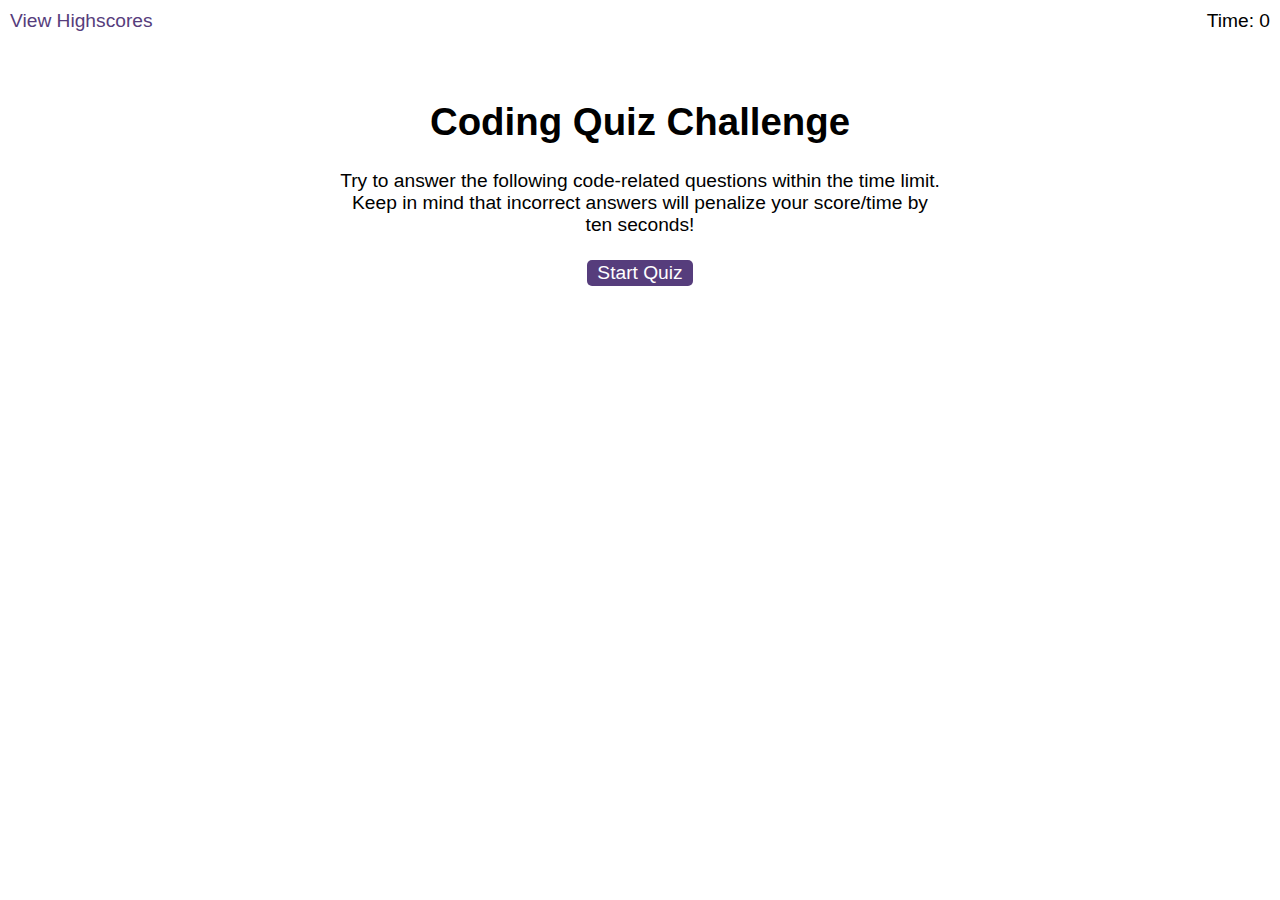
==== index.html @ 050cc0fb "Added logic code and questions js file and codes. Linked index.html to css and js files." ====
<!DOCTYPE html>
<html lang="en-gb">
  <head>
    <meta charset="UTF-8" />
    <meta name="viewport" content="width=device-width, initial-scale=1.0" />
    <meta http-equiv="X-UA-Compatible" content="ie=edge" />
    <title>Coding Quiz</title>

    <link rel="stylesheet" href="./starter/assets/css/styles.css" />
  </head>

  <body>
    <div class="scores"><a href="./highscores.html">View Highscores</a></div>

    <div class="timer">Time: <span id="time">0</span></div>

    <div class="wrapper">
      <div id="start-screen" class="start">
        <h1>Coding Quiz Challenge</h1>
        <p>
          Try to answer the following code-related questions within the time
          limit. Keep in mind that incorrect answers will penalize your
          score/time by ten seconds!
        </p>
        <button id="start">Start Quiz</button>
      </div>

      <div id="questions" class="hide">
        <h2 id="question-title"></h2>
        <div id="choices" class="choices"></div>
      </div>

      <div id="end-screen" class="hide">
        <h2>All done!</h2>
        <p>Your final score is <span id="final-score"></span>.</p>
        <p>
          Enter initials: <input type="text" id="initials" max="3" />
          <button id="submit">Submit</button>
        </p>
      </div>

      <div id="feedback" class="feedback hide"></div>
    </div>

    <script src="/assets/questions.js"></script>
    <script src="./logic.js"></script>
  </body>
</html>
---- starter/assets/css/styles.css ----
body {
  font-family: Arial;
  font-size: 120%;
}

a {
  color: #563d7c;
  text-decoration: none;
  transition: color 0.1s;
}

a:hover {
  color: #8570a5;
}

button {
  display: inline-block;
  margin: 5px;
  cursor: pointer;
  font-size: 100%;
  background-color: #563d7c;
  border-radius: 5px;
  padding: 2px 10px;
  color: white;
  border: 0;
  transition: background-color 0.1s;
}

button:hover {
  background-color: #8570a5;
}

.choices button {
  display: block;
}

input[type="text"] {
  font-size: 100%;
}

ol {
  padding-left: 0px;
  max-height: 400px;
  overflow: auto;
}

li {
  padding: 5px;
  list-style: decimal inside none;
}

li:nth-child(odd) {
  background-color: #f3edfc;
}

.wrapper {
  margin: 100px auto 0 auto;
  max-width: 600px;
}

.hide {
  display: none;
}

.start {
  text-align: center;
}

.scores {
  position: absolute;
  top: 10px;
  left: 10px;
}

.feedback {
  font-style: italic;
  font-size: 120%;
  margin-top: 20px;
  padding-top: 10px;
  color: gray;
  border-top: 2px solid #ccc;
}

.timer {
  position: absolute;
  top: 10px;
  right: 10px;
}
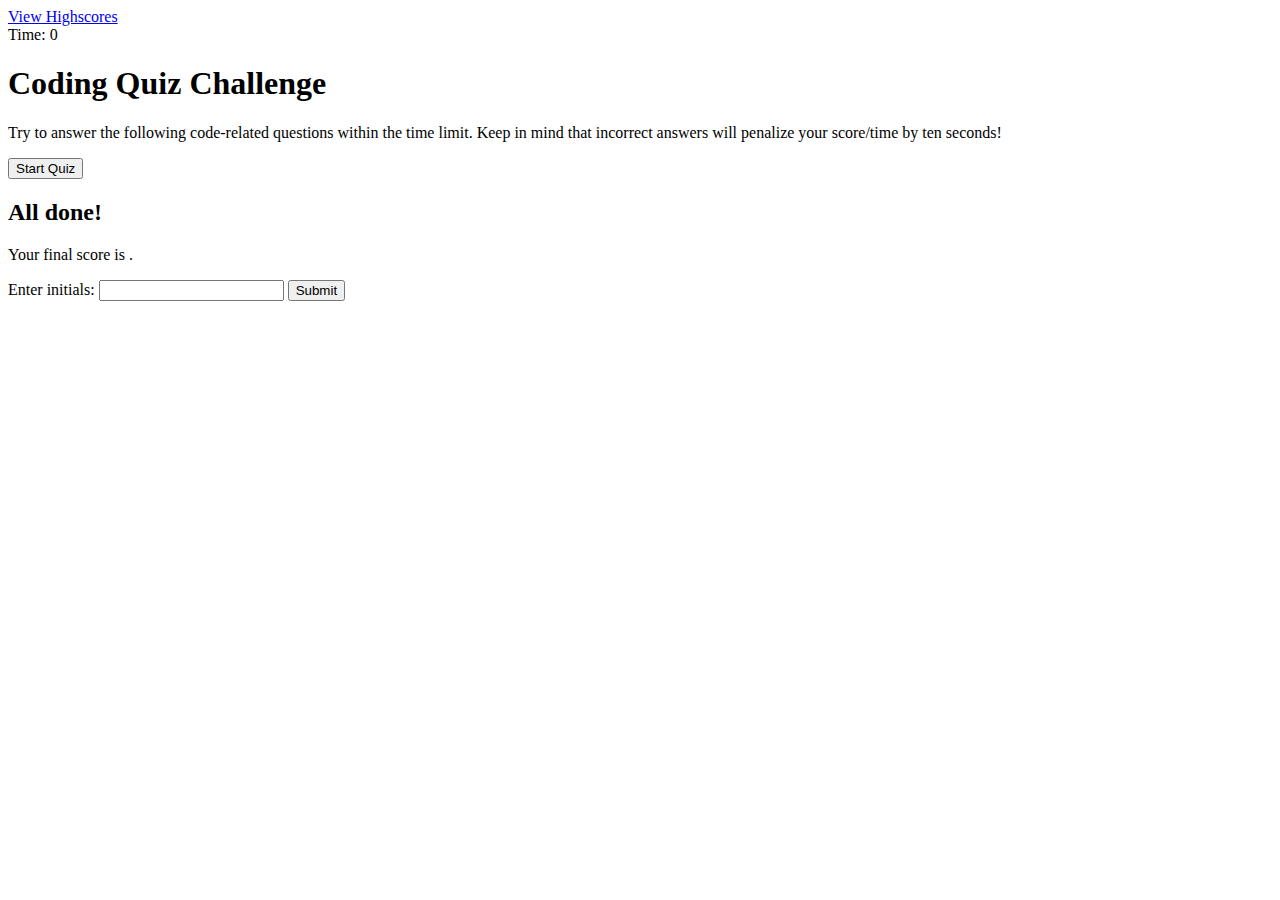
==== commit eb4c3e92: "I added a base element inside head of index.html." ====
--- a/index.html
+++ b/index.html
@@ -4,9 +4,10 @@
     <meta charset="UTF-8" />
     <meta name="viewport" content="width=device-width, initial-scale=1.0" />
     <meta http-equiv="X-UA-Compatible" content="ie=edge" />
+    <base href="https://github.com/Mikemupararano/timed-coding-quiz" />
     <title>Coding Quiz</title>
 
-    <link rel="stylesheet" href="./starter/assets/css/styles.css" />
+    <link rel="stylesheet" href="./assets/css/styles.css" />
   </head>
 
   <body>
@@ -43,6 +44,6 @@
     </div>
 
     <script src="/assets/questions.js"></script>
-    <script src="./logic.js"></script>
+    <script src="./assets/logic.js"></script>
   </body>
 </html>
--- a/assets/css/styles.css
+++ b/assets/css/styles.css
@@ -0,0 +1,88 @@
+body {
+  font-family: Arial;
+  font-size: 120%;
+}
+
+a {
+  color: #563d7c;
+  text-decoration: none;
+  transition: color 0.1s;
+}
+
+a:hover {
+  color: #8570a5;
+}
+
+button {
+  display: inline-block;
+  margin: 5px;
+  cursor: pointer;
+  font-size: 100%;
+  background-color: #563d7c;
+  border-radius: 5px;
+  padding: 2px 10px;
+  color: white;
+  border: 0;
+  transition: background-color 0.1s;
+}
+
+button:hover {
+  background-color: #8570a5;
+}
+
+.choices button {
+  display: block;
+}
+
+input[type="text"] {
+  font-size: 100%;
+}
+
+ol {
+  padding-left: 0px;
+  max-height: 400px;
+  overflow: auto;
+}
+
+li {
+  padding: 5px;
+  list-style: decimal inside none;
+}
+
+li:nth-child(odd) {
+  background-color: #f3edfc;
+}
+
+.wrapper {
+  margin: 100px auto 0 auto;
+  max-width: 600px;
+}
+
+.hide {
+  display: none;
+}
+
+.start {
+  text-align: center;
+}
+
+.scores {
+  position: absolute;
+  top: 10px;
+  left: 10px;
+}
+
+.feedback {
+  font-style: italic;
+  font-size: 120%;
+  margin-top: 20px;
+  padding-top: 10px;
+  color: gray;
+  border-top: 2px solid #ccc;
+}
+
+.timer {
+  position: absolute;
+  top: 10px;
+  right: 10px;
+}
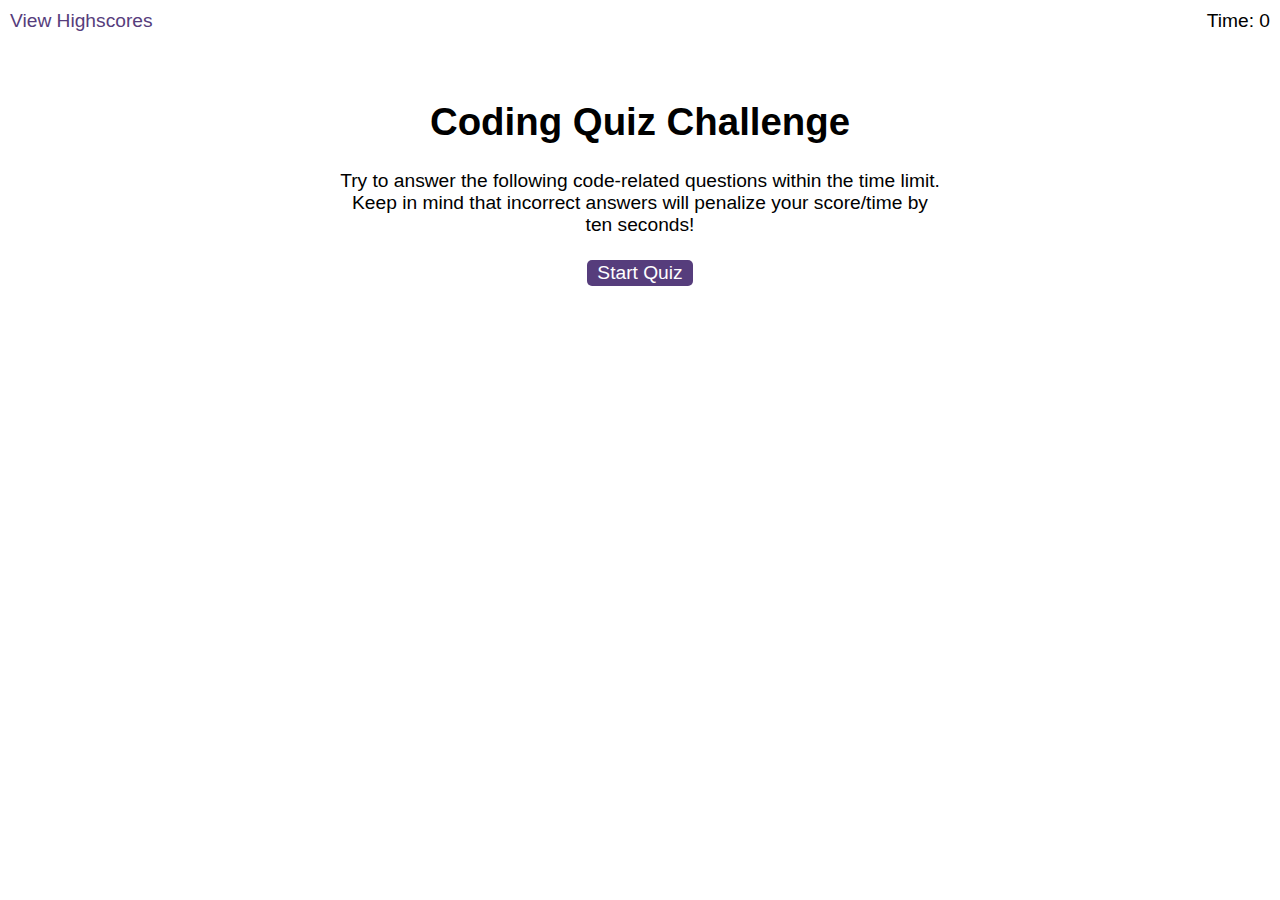
==== commit 9a7fa842: "Removed base element in the head to remove errors." ====
--- a/index.html
+++ b/index.html
@@ -1,49 +1,42 @@
 <!DOCTYPE html>
 <html lang="en-gb">
-  <head>
-    <meta charset="UTF-8" />
-    <meta name="viewport" content="width=device-width, initial-scale=1.0" />
-    <meta http-equiv="X-UA-Compatible" content="ie=edge" />
-    <base href="https://github.com/Mikemupararano/timed-coding-quiz" />
-    <title>Coding Quiz</title>
+<head>
+  <meta charset="UTF-8" />
+  <meta name="viewport" content="width=device-width, initial-scale=1.0" />
+  <meta http-equiv="X-UA-Compatible" content="ie=edge" />
+  <title>Coding Quiz</title>
+  <link rel="stylesheet" href="./assets/css/styles.css" />
+</head>
 
-    <link rel="stylesheet" href="./assets/css/styles.css" />
-  </head>
+<body>
+  <div class="scores"><a href="./highscores.html">View Highscores</a></div>
+  <div class="timer">Time: <span id="time">0</span></div>
 
-  <body>
-    <div class="scores"><a href="./highscores.html">View Highscores</a></div>
-
-    <div class="timer">Time: <span id="time">0</span></div>
-
-    <div class="wrapper">
-      <div id="start-screen" class="start">
-        <h1>Coding Quiz Challenge</h1>
-        <p>
-          Try to answer the following code-related questions within the time
-          limit. Keep in mind that incorrect answers will penalize your
-          score/time by ten seconds!
-        </p>
-        <button id="start">Start Quiz</button>
-      </div>
-
-      <div id="questions" class="hide">
-        <h2 id="question-title"></h2>
-        <div id="choices" class="choices"></div>
-      </div>
-
-      <div id="end-screen" class="hide">
-        <h2>All done!</h2>
-        <p>Your final score is <span id="final-score"></span>.</p>
-        <p>
-          Enter initials: <input type="text" id="initials" max="3" />
-          <button id="submit">Submit</button>
-        </p>
-      </div>
-
-      <div id="feedback" class="feedback hide"></div>
+  <div class="wrapper">
+    <div id="start-screen" class="start">
+      <h1>Coding Quiz Challenge</h1>
+      <p>Try to answer the following code-related questions within the time limit. Keep in mind that incorrect answers will penalize your score/time by ten seconds!</p>
+      <button id="start">Start Quiz</button>
     </div>
 
-    <script src="/assets/questions.js"></script>
-    <script src="./assets/logic.js"></script>
-  </body>
+    <div id="questions" class="hide">
+      <h2 id="question-title"></h2>
+      <div id="choices" class="choices"></div>
+    </div>
+
+    <div id="end-screen" class="hide">
+      <h2>All done!</h2>
+      <p>Your final score is <span id="final-score"></span>.</p>
+      <p>Enter initials: <input type="text" id="initials" maxlength="3" />
+        <button id="submit">Submit</button>
+      </p>
+    </div>
+
+    <div id="feedback" class="feedback hide"></div>
+  </div>
+
+  <script src="./assets/questions.js"></script>
+  <script src="./assets/logic.js" defer></script>
+  <script src="./assets/scores.js"></script>
+</body>
 </html>
--- a/assets/css/styles.css
+++ b/assets/css/styles.css
@@ -39,7 +39,7 @@
 }
 
 ol {
-  padding-left: 0px;
+  padding-left: 0;
   max-height: 400px;
   overflow: auto;
 }
@@ -54,7 +54,7 @@
 }
 
 .wrapper {
-  margin: 100px auto 0 auto;
+  margin: 100px auto 0;
   max-width: 600px;
 }
 
